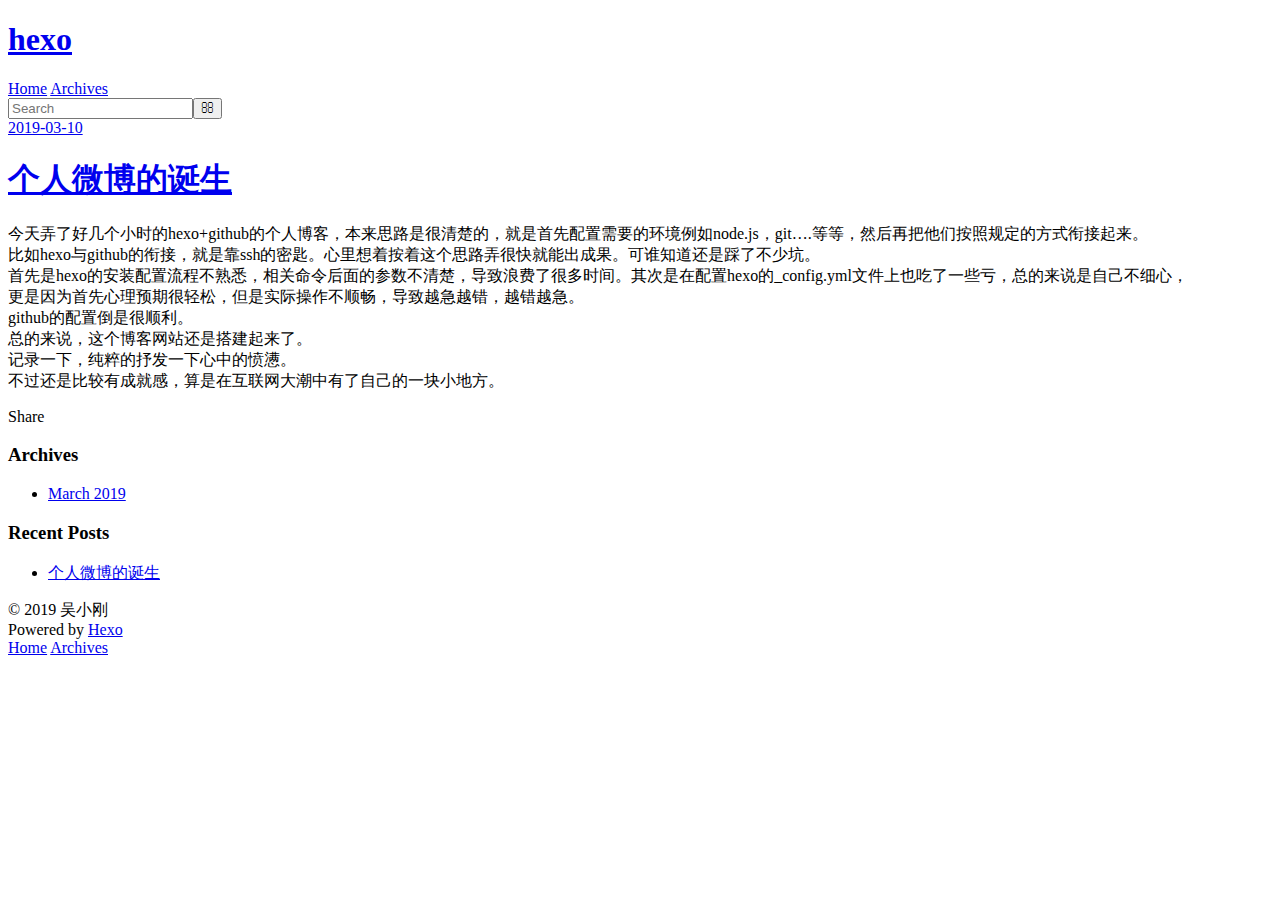
==== index.html @ 077412a2 "Site updated: 2019-03-10 22:19:24" ====
<!DOCTYPE html>
<html>
<head><meta name="generator" content="Hexo 3.8.0">
  <meta charset="utf-8">
  

  
  <title>hexo</title>
  <meta name="viewport" content="width=device-width, initial-scale=1, maximum-scale=1">
  <meta property="og:type" content="website">
<meta property="og:title" content="hexo">
<meta property="og:url" content="https://github.com/ukeepit/blog.git/index.html">
<meta property="og:site_name" content="hexo">
<meta property="og:locale" content="default">
<meta name="twitter:card" content="summary">
<meta name="twitter:title" content="hexo">
  
    <link rel="alternate" href="/blog/atom.xml" title="hexo" type="application/atom+xml">
  
  
    <link rel="icon" href="/favicon.png">
  
  
    <link href="//fonts.googleapis.com/css?family=Source+Code+Pro" rel="stylesheet" type="text/css">
  
  <link rel="stylesheet" href="/blog/css/style.css">
</head>
</html>
<body>
  <div id="container">
    <div id="wrap">
      <header id="header">
  <div id="banner"></div>
  <div id="header-outer" class="outer">
    <div id="header-title" class="inner">
      <h1 id="logo-wrap">
        <a href="/blog/" id="logo">hexo</a>
      </h1>
      
    </div>
    <div id="header-inner" class="inner">
      <nav id="main-nav">
        <a id="main-nav-toggle" class="nav-icon"></a>
        
          <a class="main-nav-link" href="/blog/">Home</a>
        
          <a class="main-nav-link" href="/blog/archives">Archives</a>
        
      </nav>
      <nav id="sub-nav">
        
          <a id="nav-rss-link" class="nav-icon" href="/blog/atom.xml" title="RSS Feed"></a>
        
        <a id="nav-search-btn" class="nav-icon" title="Search"></a>
      </nav>
      <div id="search-form-wrap">
        <form action="//google.com/search" method="get" accept-charset="UTF-8" class="search-form"><input type="search" name="q" class="search-form-input" placeholder="Search"><button type="submit" class="search-form-submit">&#xF002;</button><input type="hidden" name="sitesearch" value="https://github.com/ukeepit/blog.git"></form>
      </div>
    </div>
  </div>
</header>
      <div class="outer">
        <section id="main">
  
    <article id="post-个人微博的诞生" class="article article-type-post" itemscope itemprop="blogPost">
  <div class="article-meta">
    <a href="/blog/2019/03/10/个人微博的诞生/" class="article-date">
  <time datetime="2019-03-10T14:07:09.000Z" itemprop="datePublished">2019-03-10</time>
</a>
    
  </div>
  <div class="article-inner">
    
    
      <header class="article-header">
        
  
    <h1 itemprop="name">
      <a class="article-title" href="/blog/2019/03/10/个人微博的诞生/">个人微博的诞生</a>
    </h1>
  

      </header>
    
    <div class="article-entry" itemprop="articleBody">
      
        <p>  今天弄了好几个小时的hexo+github的个人博客，本来思路是很清楚的，就是首先配置需要的环境例如node.js，git….等等，然后再把他们按照规定的方式衔接起来。<br>比如hexo与github的衔接，就是靠ssh的密匙。心里想着按着这个思路弄很快就能出成果。可谁知道还是踩了不少坑。<br>  首先是hexo的安装配置流程不熟悉，相关命令后面的参数不清楚，导致浪费了很多时间。其次是在配置hexo的_config.yml文件上也吃了一些亏，总的来说是自己不细心，<br>更是因为首先心理预期很轻松，但是实际操作不顺畅，导致越急越错，越错越急。<br>  github的配置倒是很顺利。<br>  总的来说，这个博客网站还是搭建起来了。<br>  记录一下，纯粹的抒发一下心中的愤懑。<br>  不过还是比较有成就感，算是在互联网大潮中有了自己的一块小地方。  </p>

      
    </div>
    <footer class="article-footer">
      <a data-url="https://github.com/ukeepit/blog.git/2019/03/10/个人微博的诞生/" data-id="cjt307mdn0000jcv1th93xyf9" class="article-share-link">Share</a>
      
      
    </footer>
  </div>
  
</article>


  


</section>
        
          <aside id="sidebar">
  
    

  
    

  
    
  
    
  <div class="widget-wrap">
    <h3 class="widget-title">Archives</h3>
    <div class="widget">
      <ul class="archive-list"><li class="archive-list-item"><a class="archive-list-link" href="/blog/archives/2019/03/">March 2019</a></li></ul>
    </div>
  </div>


  
    
  <div class="widget-wrap">
    <h3 class="widget-title">Recent Posts</h3>
    <div class="widget">
      <ul>
        
          <li>
            <a href="/blog/2019/03/10/个人微博的诞生/">个人微博的诞生</a>
          </li>
        
      </ul>
    </div>
  </div>

  
</aside>
        
      </div>
      <footer id="footer">
  
  <div class="outer">
    <div id="footer-info" class="inner">
      &copy; 2019 吴小刚<br>
      Powered by <a href="http://hexo.io/" target="_blank">Hexo</a>
    </div>
  </div>
</footer>
    </div>
    <nav id="mobile-nav">
  
    <a href="/blog/" class="mobile-nav-link">Home</a>
  
    <a href="/blog/archives" class="mobile-nav-link">Archives</a>
  
</nav>
    

<script src="//ajax.googleapis.com/ajax/libs/jquery/2.0.3/jquery.min.js"></script>


  <link rel="stylesheet" href="/blog/fancybox/jquery.fancybox.css">
  <script src="/blog/fancybox/jquery.fancybox.pack.js"></script>


<script src="/blog/js/script.js"></script>



  </div>
</body>
</html>
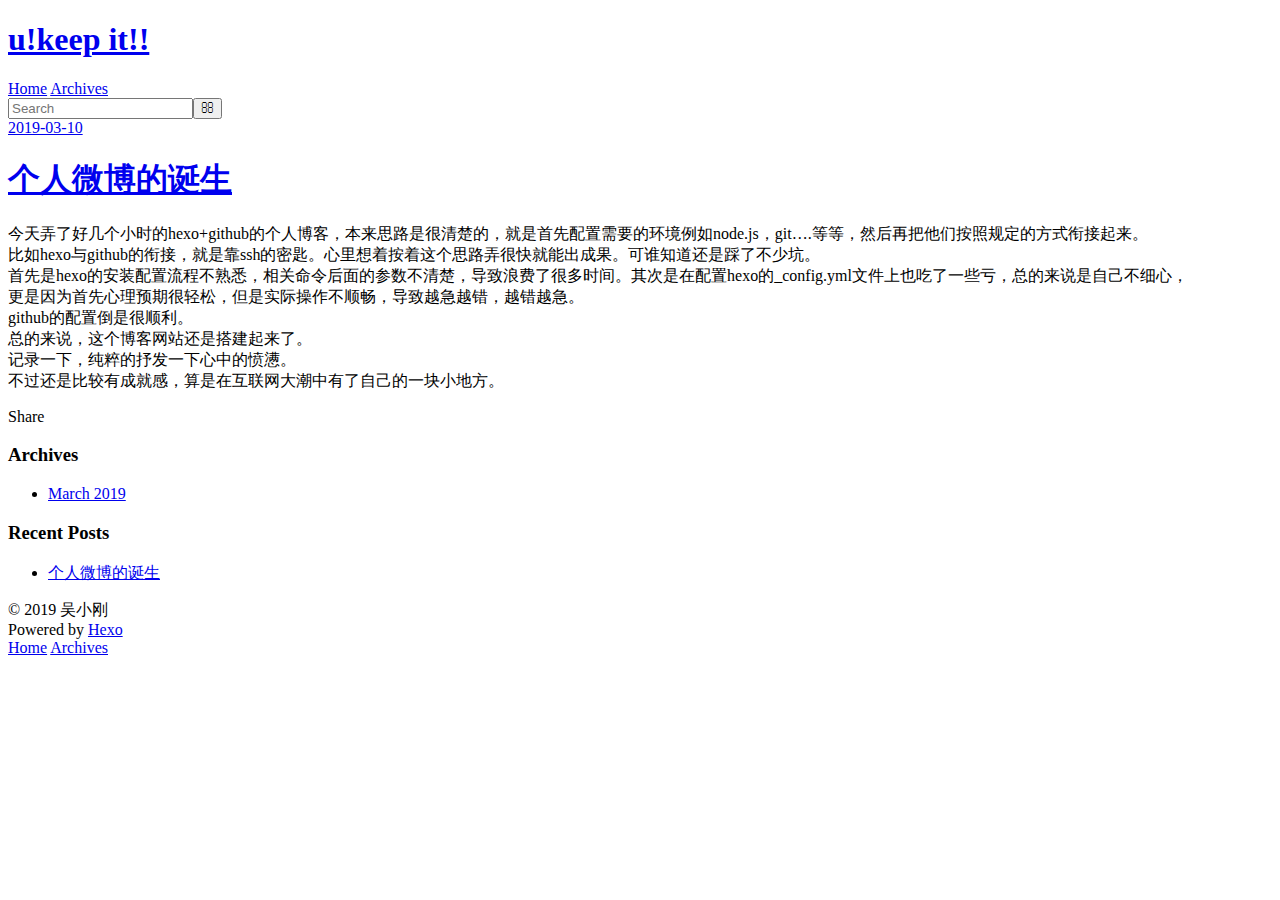
==== commit aafcc7cc: "Site updated: 2019-03-10 22:23:10" ====
--- a/index.html
+++ b/index.html
@@ -5,17 +5,17 @@
   
 
   
-  <title>hexo</title>
+  <title>u!keep it!!</title>
   <meta name="viewport" content="width=device-width, initial-scale=1, maximum-scale=1">
   <meta property="og:type" content="website">
-<meta property="og:title" content="hexo">
+<meta property="og:title" content="u!keep it!!">
 <meta property="og:url" content="https://github.com/ukeepit/blog.git/index.html">
-<meta property="og:site_name" content="hexo">
+<meta property="og:site_name" content="u!keep it!!">
 <meta property="og:locale" content="default">
 <meta name="twitter:card" content="summary">
-<meta name="twitter:title" content="hexo">
+<meta name="twitter:title" content="u!keep it!!">
   
-    <link rel="alternate" href="/blog/atom.xml" title="hexo" type="application/atom+xml">
+    <link rel="alternate" href="/blog/atom.xml" title="u!keep it!!" type="application/atom+xml">
   
   
     <link rel="icon" href="/favicon.png">
@@ -34,7 +34,7 @@
   <div id="header-outer" class="outer">
     <div id="header-title" class="inner">
       <h1 id="logo-wrap">
-        <a href="/blog/" id="logo">hexo</a>
+        <a href="/blog/" id="logo">u!keep it!!</a>
       </h1>
       
     </div>
@@ -89,7 +89,7 @@
       
     </div>
     <footer class="article-footer">
-      <a data-url="https://github.com/ukeepit/blog.git/2019/03/10/个人微博的诞生/" data-id="cjt307mdn0000jcv1th93xyf9" class="article-share-link">Share</a>
+      <a data-url="https://github.com/ukeepit/blog.git/2019/03/10/个人微博的诞生/" data-id="cjt30cgy90000ocv1q36ahnao" class="article-share-link">Share</a>
       
       
     </footer>
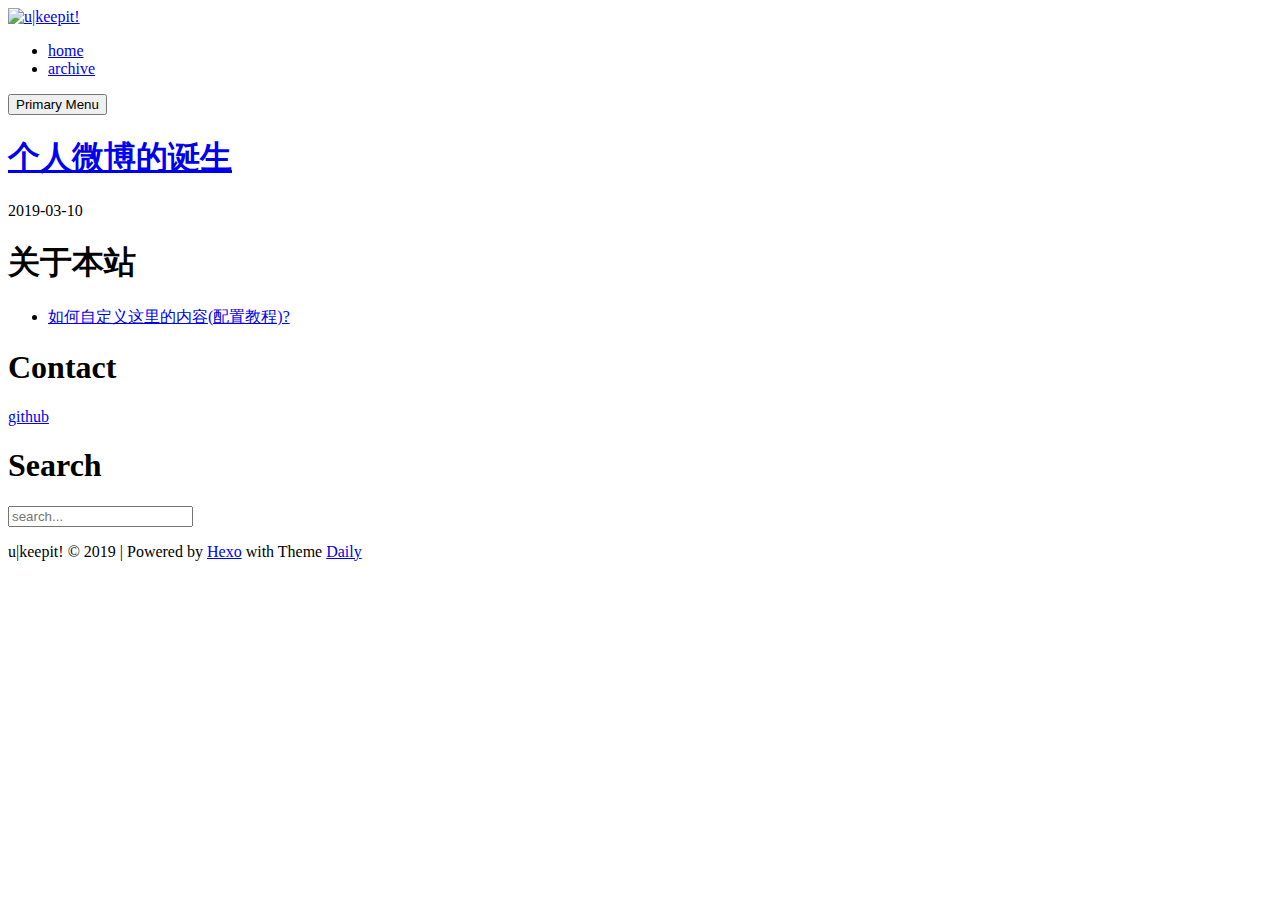
==== commit e57443a2: "Site updated: 2019-03-10 22:30:58" ====
--- a/index.html
+++ b/index.html
@@ -1,176 +1,205 @@
 <!DOCTYPE html>
-<html>
+<html lang="en">
+
+<!-- Head tag -->
 <head><meta name="generator" content="Hexo 3.8.0">
   <meta charset="utf-8">
-  
-
-  
-  <title>u!keep it!!</title>
+  <meta http-equiv="X-UA-Compatible" content="IE=edge">
+
+  <!--Description-->
+  
+
+  <!--Author-->
+  
+  <meta name="author" content="吴小刚">
+  
+
+  <!--Open Graph Title-->
+  
+      <meta property="og:title" content="u|keepit!">
+  
+  <!--Open Graph Description-->
+  
+  <!--Open Graph Site Name-->
+  <meta property="og:site_name" content="u|keepit!">
+  <!--Type page-->
+  
+      <meta property="og:type" content="website">
+  
+  <!--Page Cover-->
+  
+
   <meta name="viewport" content="width=device-width, initial-scale=1, maximum-scale=1">
-  <meta property="og:type" content="website">
-<meta property="og:title" content="u!keep it!!">
-<meta property="og:url" content="https://github.com/ukeepit/blog.git/index.html">
-<meta property="og:site_name" content="u!keep it!!">
-<meta property="og:locale" content="default">
-<meta name="twitter:card" content="summary">
-<meta name="twitter:title" content="u!keep it!!">
-  
-    <link rel="alternate" href="/blog/atom.xml" title="u!keep it!!" type="application/atom+xml">
-  
-  
-    <link rel="icon" href="/favicon.png">
-  
-  
-    <link href="//fonts.googleapis.com/css?family=Source+Code+Pro" rel="stylesheet" type="text/css">
-  
+
+  <!-- Title -->
+  
+  <title>u|keepit!</title>
+
+
+  <link rel="shortcut icon" href="https://hexo.io/icon/favicon-96x96.png">
+
+  <!-- Custom CSS/Sass -->
   <link rel="stylesheet" href="/blog/css/style.css">
+
+  <!----------------------------
+  https://github.com/GallenHu/hexo-theme-Daily
+
+ _____            _   _
+|  __ \          (_) | |
+| |  | |   __ _   _  | |  _   _
+| |  | |  / _` | | | | | | | | |
+| |__| | | (_| | | | | | | |_| |
+|_____/   \__,_| |_| |_|  \__, |
+                          __/ |
+                         |___/
+
+    --------------------------->
+
 </head>
-</html>
+
+
 <body>
-  <div id="container">
-    <div id="wrap">
-      <header id="header">
-  <div id="banner"></div>
-  <div id="header-outer" class="outer">
-    <div id="header-title" class="inner">
-      <h1 id="logo-wrap">
-        <a href="/blog/" id="logo">u!keep it!!</a>
-      </h1>
-      
-    </div>
-    <div id="header-inner" class="inner">
-      <nav id="main-nav">
-        <a id="main-nav-toggle" class="nav-icon"></a>
+
+  <!-- Nav -->
+  <header class="site-header">
+  <div class="header-inside">
+    <div class="logo">
+      <a href="/blog/" rel="home">
         
-          <a class="main-nav-link" href="/blog/">Home</a>
+        <img src="https://hexo.io/logo.svg" alt="u|keepit!" height="60">
         
-          <a class="main-nav-link" href="/blog/archives">Archives</a>
-        
-      </nav>
-      <nav id="sub-nav">
-        
-          <a id="nav-rss-link" class="nav-icon" href="/blog/atom.xml" title="RSS Feed"></a>
-        
-        <a id="nav-search-btn" class="nav-icon" title="Search"></a>
-      </nav>
-      <div id="search-form-wrap">
-        <form action="//google.com/search" method="get" accept-charset="UTF-8" class="search-form"><input type="search" name="q" class="search-form-input" placeholder="Search"><button type="submit" class="search-form-submit">&#xF002;</button><input type="hidden" name="sitesearch" value="https://github.com/ukeepit/blog.git"></form>
+      </a>
+    </div>
+    <!-- Navigation -->
+    <nav class="navbar">
+      <!-- Collect the nav links, forms, and other content for toggling -->
+      <div class="collapse">
+        <ul class="navbar-nav">
+          
+          
+            <li>
+              <a href="/blog/.">
+                
+                  home
+                
+              </a>
+            </li>
+          
+            <li>
+              <a href="/blog/archives">
+                
+                  archive
+                
+              </a>
+            </li>
+          
+        </ul>
       </div>
+      <!-- /.navbar-collapse -->
+    </nav>
+    <div class="button-wrap">
+      <button class="menu-toggle">Primary Menu</button>
     </div>
   </div>
 </header>
-      <div class="outer">
-        <section id="main">
-  
-    <article id="post-个人微博的诞生" class="article article-type-post" itemscope itemprop="blogPost">
-  <div class="article-meta">
-    <a href="/blog/2019/03/10/个人微博的诞生/" class="article-date">
-  <time datetime="2019-03-10T14:07:09.000Z" itemprop="datePublished">2019-03-10</time>
-</a>
-    
+
+
+  <!-- Main Content -->
+  <div class="site-content home">
+  <main class="content-area">
+    
+      
+        <div class="even">
+          
+
+<!-- 首页模板 -->
+<div class="container">
+  <article class="post">
+    
+    <h1 class="entry-title">
+      <a href="/blog/2019/03/10/个人微博的诞生/" rel="bookmark">
+        个人微博的诞生
+      </a>
+    </h1>
+    
+
+    <p class="posted-on">
+    2019-03-10
+    </p>
+    <div class="tags-links">
+      
+    </div>
+  </article>
+</div>
+        </div> 
+      
+    
+
+    
+
+  </main>
+</div>
+
+  <!-- Footer -->
+  <!-- Footer-widgets -->
+<div class="footer-widgets">
+  <div class="row inside-wrapper">
+    <div class="col-1-3">
+      <aside>
+        <h1 class="widget-title">关于本站</h1>
+        <div class="custom-widget-content">
+          
+          <ul><li><a href="https://github.com/GallenHu/hexo-theme-Daily/wiki">如何自定义这里的内容(配置教程)?</a></li></ul>
+        </div>
+      </aside>
+    </div>
+    <div class="col-1-3">
+      <aside>
+        <h1 class="widget-title">Contact</h1>
+        <div class="widget-text">
+          
+            
+              <a href="https://github.com/GallenHu" class="icon icon-github" target="_blank">github</a>
+            
+          
+        </div>
+      </aside>
+    </div>
+    <div class="col-1-3">
+      <aside>
+        <h1 class="widget-title">Search</h1>
+        <div class="widget-text">
+          <form onsubmit="return appDaily.submitSearch('')">
+            <p>
+              <input type="text" placeholder="search..." id="homeSearchInput">
+            </p>
+            <!-- <input type="submit" value="GO"> -->
+          </form>
+        </div>
+      </aside>
+    </div>
   </div>
-  <div class="article-inner">
-    
-    
-      <header class="article-header">
-        
-  
-    <h1 itemprop="name">
-      <a class="article-title" href="/blog/2019/03/10/个人微博的诞生/">个人微博的诞生</a>
-    </h1>
-  
-
-      </header>
-    
-    <div class="article-entry" itemprop="articleBody">
-      
-        <p>  今天弄了好几个小时的hexo+github的个人博客，本来思路是很清楚的，就是首先配置需要的环境例如node.js，git….等等，然后再把他们按照规定的方式衔接起来。<br>比如hexo与github的衔接，就是靠ssh的密匙。心里想着按着这个思路弄很快就能出成果。可谁知道还是踩了不少坑。<br>  首先是hexo的安装配置流程不熟悉，相关命令后面的参数不清楚，导致浪费了很多时间。其次是在配置hexo的_config.yml文件上也吃了一些亏，总的来说是自己不细心，<br>更是因为首先心理预期很轻松，但是实际操作不顺畅，导致越急越错，越错越急。<br>  github的配置倒是很顺利。<br>  总的来说，这个博客网站还是搭建起来了。<br>  记录一下，纯粹的抒发一下心中的愤懑。<br>  不过还是比较有成就感，算是在互联网大潮中有了自己的一块小地方。  </p>
-
-      
-    </div>
-    <footer class="article-footer">
-      <a data-url="https://github.com/ukeepit/blog.git/2019/03/10/个人微博的诞生/" data-id="cjt30cgy90000ocv1q36ahnao" class="article-share-link">Share</a>
-      
-      
-    </footer>
-  </div>
-  
-</article>
-
-
-  
-
-
-</section>
-        
-          <aside id="sidebar">
-  
-    
-
-  
-    
-
-  
-    
-  
-    
-  <div class="widget-wrap">
-    <h3 class="widget-title">Archives</h3>
-    <div class="widget">
-      <ul class="archive-list"><li class="archive-list-item"><a class="archive-list-link" href="/blog/archives/2019/03/">March 2019</a></li></ul>
-    </div>
-  </div>
-
-
-  
-    
-  <div class="widget-wrap">
-    <h3 class="widget-title">Recent Posts</h3>
-    <div class="widget">
-      <ul>
-        
-          <li>
-            <a href="/blog/2019/03/10/个人微博的诞生/">个人微博的诞生</a>
-          </li>
-        
-      </ul>
-    </div>
-  </div>
-
-  
-</aside>
-        
-      </div>
-      <footer id="footer">
-  
-  <div class="outer">
-    <div id="footer-info" class="inner">
-      &copy; 2019 吴小刚<br>
-      Powered by <a href="http://hexo.io/" target="_blank">Hexo</a>
-    </div>
-  </div>
+</div>
+<!-- Footer -->
+<footer class="site-info">
+  <p>
+    <span>u|keepit! &copy; 2019</span>
+    
+      <span class="split">|</span>
+      <span>Powered by <a href="https://hexo.io/" target="_blank">Hexo</a> with Theme <a href="https://github.com/GallenHu/hexo-theme-Daily" target="_blank">Daily</a></span>
+    
+  </p>
 </footer>
-    </div>
-    <nav id="mobile-nav">
-  
-    <a href="/blog/" class="mobile-nav-link">Home</a>
-  
-    <a href="/blog/archives" class="mobile-nav-link">Archives</a>
-  
-</nav>
-    
-
-<script src="//ajax.googleapis.com/ajax/libs/jquery/2.0.3/jquery.min.js"></script>
-
-
-  <link rel="stylesheet" href="/blog/fancybox/jquery.fancybox.css">
-  <script src="/blog/fancybox/jquery.fancybox.pack.js"></script>
-
-
-<script src="/blog/js/script.js"></script>
-
-
-
-  </div>
+
+
+  <!-- After footer scripts -->
+  <!-- scripts -->
+<script src="/blog/js/app.js"></script>
+
+
+
+
+
 </body>
-</html>+
+</html>
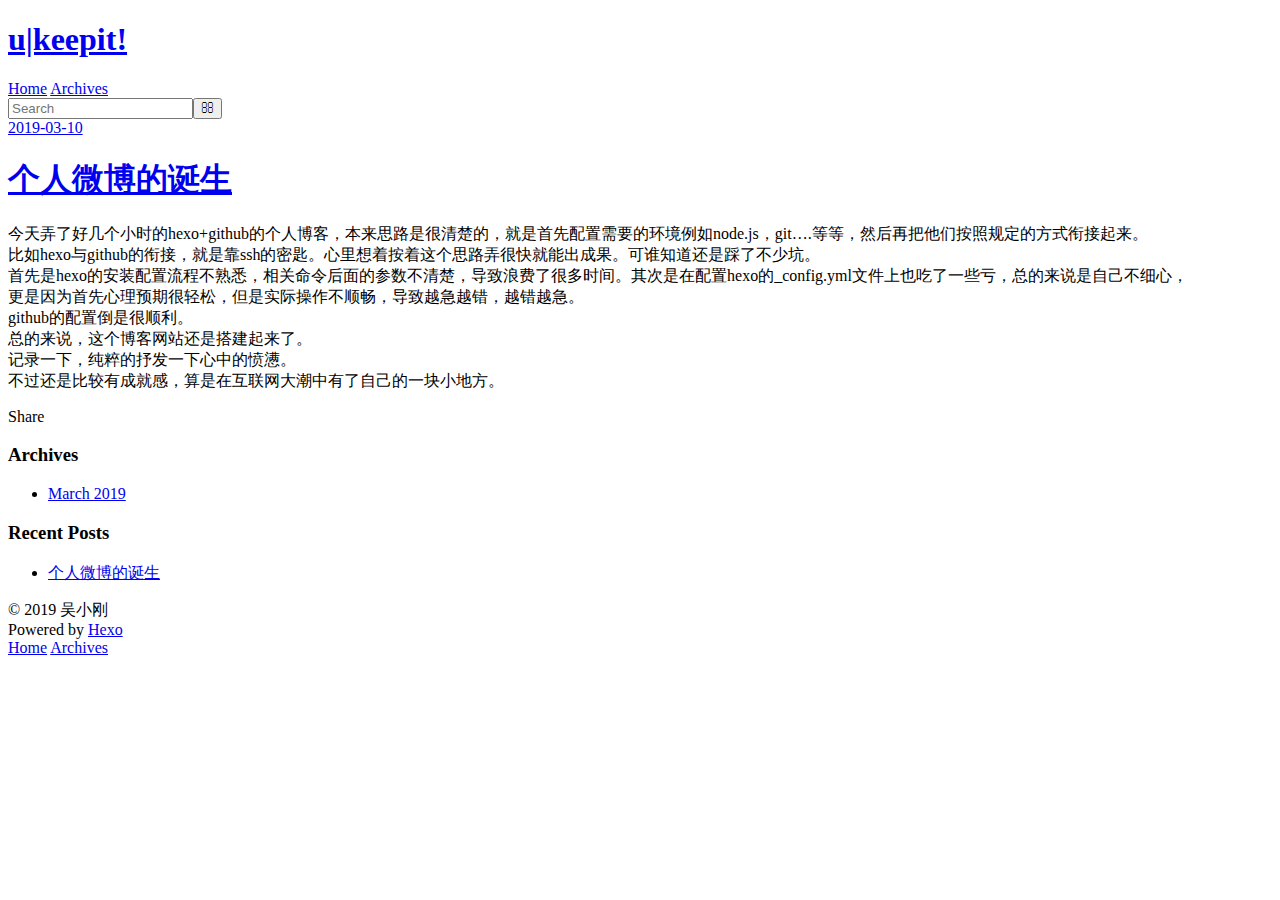
==== commit b17853da: "Site updated: 2019-03-10 22:37:50" ====
--- a/index.html
+++ b/index.html
@@ -1,205 +1,176 @@
 <!DOCTYPE html>
-<html lang="en">
-
-<!-- Head tag -->
+<html>
 <head><meta name="generator" content="Hexo 3.8.0">
   <meta charset="utf-8">
-  <meta http-equiv="X-UA-Compatible" content="IE=edge">
-
-  <!--Description-->
   
 
-  <!--Author-->
-  
-  <meta name="author" content="吴小刚">
-  
-
-  <!--Open Graph Title-->
-  
-      <meta property="og:title" content="u|keepit!">
-  
-  <!--Open Graph Description-->
-  
-  <!--Open Graph Site Name-->
-  <meta property="og:site_name" content="u|keepit!">
-  <!--Type page-->
-  
-      <meta property="og:type" content="website">
-  
-  <!--Page Cover-->
-  
-
-  <meta name="viewport" content="width=device-width, initial-scale=1, maximum-scale=1">
-
-  <!-- Title -->
   
   <title>u|keepit!</title>
-
-
-  <link rel="shortcut icon" href="https://hexo.io/icon/favicon-96x96.png">
-
-  <!-- Custom CSS/Sass -->
+  <meta name="viewport" content="width=device-width, initial-scale=1, maximum-scale=1">
+  <meta property="og:type" content="website">
+<meta property="og:title" content="u|keepit!">
+<meta property="og:url" content="https://github.com/ukeepit/blog.git/index.html">
+<meta property="og:site_name" content="u|keepit!">
+<meta property="og:locale" content="default">
+<meta name="twitter:card" content="summary">
+<meta name="twitter:title" content="u|keepit!">
+  
+    <link rel="alternate" href="/blog/atom.xml" title="u|keepit!" type="application/atom+xml">
+  
+  
+    <link rel="icon" href="/favicon.png">
+  
+  
+    <link href="//fonts.googleapis.com/css?family=Source+Code+Pro" rel="stylesheet" type="text/css">
+  
   <link rel="stylesheet" href="/blog/css/style.css">
-
-  <!----------------------------
-  https://github.com/GallenHu/hexo-theme-Daily
-
- _____            _   _
-|  __ \          (_) | |
-| |  | |   __ _   _  | |  _   _
-| |  | |  / _` | | | | | | | | |
-| |__| | | (_| | | | | | | |_| |
-|_____/   \__,_| |_| |_|  \__, |
-                          __/ |
-                         |___/
-
-    --------------------------->
-
 </head>
-
-
+</html>
 <body>
-
-  <!-- Nav -->
-  <header class="site-header">
-  <div class="header-inside">
-    <div class="logo">
-      <a href="/blog/" rel="home">
+  <div id="container">
+    <div id="wrap">
+      <header id="header">
+  <div id="banner"></div>
+  <div id="header-outer" class="outer">
+    <div id="header-title" class="inner">
+      <h1 id="logo-wrap">
+        <a href="/blog/" id="logo">u|keepit!</a>
+      </h1>
+      
+    </div>
+    <div id="header-inner" class="inner">
+      <nav id="main-nav">
+        <a id="main-nav-toggle" class="nav-icon"></a>
         
-        <img src="https://hexo.io/logo.svg" alt="u|keepit!" height="60">
+          <a class="main-nav-link" href="/blog/">Home</a>
         
-      </a>
-    </div>
-    <!-- Navigation -->
-    <nav class="navbar">
-      <!-- Collect the nav links, forms, and other content for toggling -->
-      <div class="collapse">
-        <ul class="navbar-nav">
-          
-          
-            <li>
-              <a href="/blog/.">
-                
-                  home
-                
-              </a>
-            </li>
-          
-            <li>
-              <a href="/blog/archives">
-                
-                  archive
-                
-              </a>
-            </li>
-          
-        </ul>
+          <a class="main-nav-link" href="/blog/archives">Archives</a>
+        
+      </nav>
+      <nav id="sub-nav">
+        
+          <a id="nav-rss-link" class="nav-icon" href="/blog/atom.xml" title="RSS Feed"></a>
+        
+        <a id="nav-search-btn" class="nav-icon" title="Search"></a>
+      </nav>
+      <div id="search-form-wrap">
+        <form action="//google.com/search" method="get" accept-charset="UTF-8" class="search-form"><input type="search" name="q" class="search-form-input" placeholder="Search"><button type="submit" class="search-form-submit">&#xF002;</button><input type="hidden" name="sitesearch" value="https://github.com/ukeepit/blog.git"></form>
       </div>
-      <!-- /.navbar-collapse -->
-    </nav>
-    <div class="button-wrap">
-      <button class="menu-toggle">Primary Menu</button>
     </div>
   </div>
 </header>
+      <div class="outer">
+        <section id="main">
+  
+    <article id="post-个人微博的诞生" class="article article-type-post" itemscope itemprop="blogPost">
+  <div class="article-meta">
+    <a href="/blog/2019/03/10/个人微博的诞生/" class="article-date">
+  <time datetime="2019-03-10T14:07:09.000Z" itemprop="datePublished">2019-03-10</time>
+</a>
+    
+  </div>
+  <div class="article-inner">
+    
+    
+      <header class="article-header">
+        
+  
+    <h1 itemprop="name">
+      <a class="article-title" href="/blog/2019/03/10/个人微博的诞生/">个人微博的诞生</a>
+    </h1>
+  
+
+      </header>
+    
+    <div class="article-entry" itemprop="articleBody">
+      
+        <p>  今天弄了好几个小时的hexo+github的个人博客，本来思路是很清楚的，就是首先配置需要的环境例如node.js，git….等等，然后再把他们按照规定的方式衔接起来。<br>比如hexo与github的衔接，就是靠ssh的密匙。心里想着按着这个思路弄很快就能出成果。可谁知道还是踩了不少坑。<br>  首先是hexo的安装配置流程不熟悉，相关命令后面的参数不清楚，导致浪费了很多时间。其次是在配置hexo的_config.yml文件上也吃了一些亏，总的来说是自己不细心，<br>更是因为首先心理预期很轻松，但是实际操作不顺畅，导致越急越错，越错越急。<br>  github的配置倒是很顺利。<br>  总的来说，这个博客网站还是搭建起来了。<br>  记录一下，纯粹的抒发一下心中的愤懑。<br>  不过还是比较有成就感，算是在互联网大潮中有了自己的一块小地方。  </p>
+
+      
+    </div>
+    <footer class="article-footer">
+      <a data-url="https://github.com/ukeepit/blog.git/2019/03/10/个人微博的诞生/" data-id="cjt30val50000ncv18xzr93lr" class="article-share-link">Share</a>
+      
+      
+    </footer>
+  </div>
+  
+</article>
 
 
-  <!-- Main Content -->
-  <div class="site-content home">
-  <main class="content-area">
-    
-      
-        <div class="even">
-          
+  
 
-<!-- 首页模板 -->
-<div class="container">
-  <article class="post">
-    
-    <h1 class="entry-title">
-      <a href="/blog/2019/03/10/个人微博的诞生/" rel="bookmark">
-        个人微博的诞生
-      </a>
-    </h1>
+
+</section>
+        
+          <aside id="sidebar">
+  
     
 
-    <p class="posted-on">
-    2019-03-10
-    </p>
-    <div class="tags-links">
-      
-    </div>
-  </article>
-</div>
-        </div> 
-      
+  
     
 
+  
+    
+  
+    
+  <div class="widget-wrap">
+    <h3 class="widget-title">Archives</h3>
+    <div class="widget">
+      <ul class="archive-list"><li class="archive-list-item"><a class="archive-list-link" href="/blog/archives/2019/03/">March 2019</a></li></ul>
+    </div>
+  </div>
+
+
+  
+    
+  <div class="widget-wrap">
+    <h3 class="widget-title">Recent Posts</h3>
+    <div class="widget">
+      <ul>
+        
+          <li>
+            <a href="/blog/2019/03/10/个人微博的诞生/">个人微博的诞生</a>
+          </li>
+        
+      </ul>
+    </div>
+  </div>
+
+  
+</aside>
+        
+      </div>
+      <footer id="footer">
+  
+  <div class="outer">
+    <div id="footer-info" class="inner">
+      &copy; 2019 吴小刚<br>
+      Powered by <a href="http://hexo.io/" target="_blank">Hexo</a>
+    </div>
+  </div>
+</footer>
+    </div>
+    <nav id="mobile-nav">
+  
+    <a href="/blog/" class="mobile-nav-link">Home</a>
+  
+    <a href="/blog/archives" class="mobile-nav-link">Archives</a>
+  
+</nav>
     
 
-  </main>
-</div>
-
-  <!-- Footer -->
-  <!-- Footer-widgets -->
-<div class="footer-widgets">
-  <div class="row inside-wrapper">
-    <div class="col-1-3">
-      <aside>
-        <h1 class="widget-title">关于本站</h1>
-        <div class="custom-widget-content">
-          
-          <ul><li><a href="https://github.com/GallenHu/hexo-theme-Daily/wiki">如何自定义这里的内容(配置教程)?</a></li></ul>
-        </div>
-      </aside>
-    </div>
-    <div class="col-1-3">
-      <aside>
-        <h1 class="widget-title">Contact</h1>
-        <div class="widget-text">
-          
-            
-              <a href="https://github.com/GallenHu" class="icon icon-github" target="_blank">github</a>
-            
-          
-        </div>
-      </aside>
-    </div>
-    <div class="col-1-3">
-      <aside>
-        <h1 class="widget-title">Search</h1>
-        <div class="widget-text">
-          <form onsubmit="return appDaily.submitSearch('')">
-            <p>
-              <input type="text" placeholder="search..." id="homeSearchInput">
-            </p>
-            <!-- <input type="submit" value="GO"> -->
-          </form>
-        </div>
-      </aside>
-    </div>
-  </div>
-</div>
-<!-- Footer -->
-<footer class="site-info">
-  <p>
-    <span>u|keepit! &copy; 2019</span>
-    
-      <span class="split">|</span>
-      <span>Powered by <a href="https://hexo.io/" target="_blank">Hexo</a> with Theme <a href="https://github.com/GallenHu/hexo-theme-Daily" target="_blank">Daily</a></span>
-    
-  </p>
-</footer>
+<script src="//ajax.googleapis.com/ajax/libs/jquery/2.0.3/jquery.min.js"></script>
 
 
-  <!-- After footer scripts -->
-  <!-- scripts -->
-<script src="/blog/js/app.js"></script>
+  <link rel="stylesheet" href="/blog/fancybox/jquery.fancybox.css">
+  <script src="/blog/fancybox/jquery.fancybox.pack.js"></script>
+
+
+<script src="/blog/js/script.js"></script>
 
 
 
-
-
+  </div>
 </body>
-
-</html>
+</html>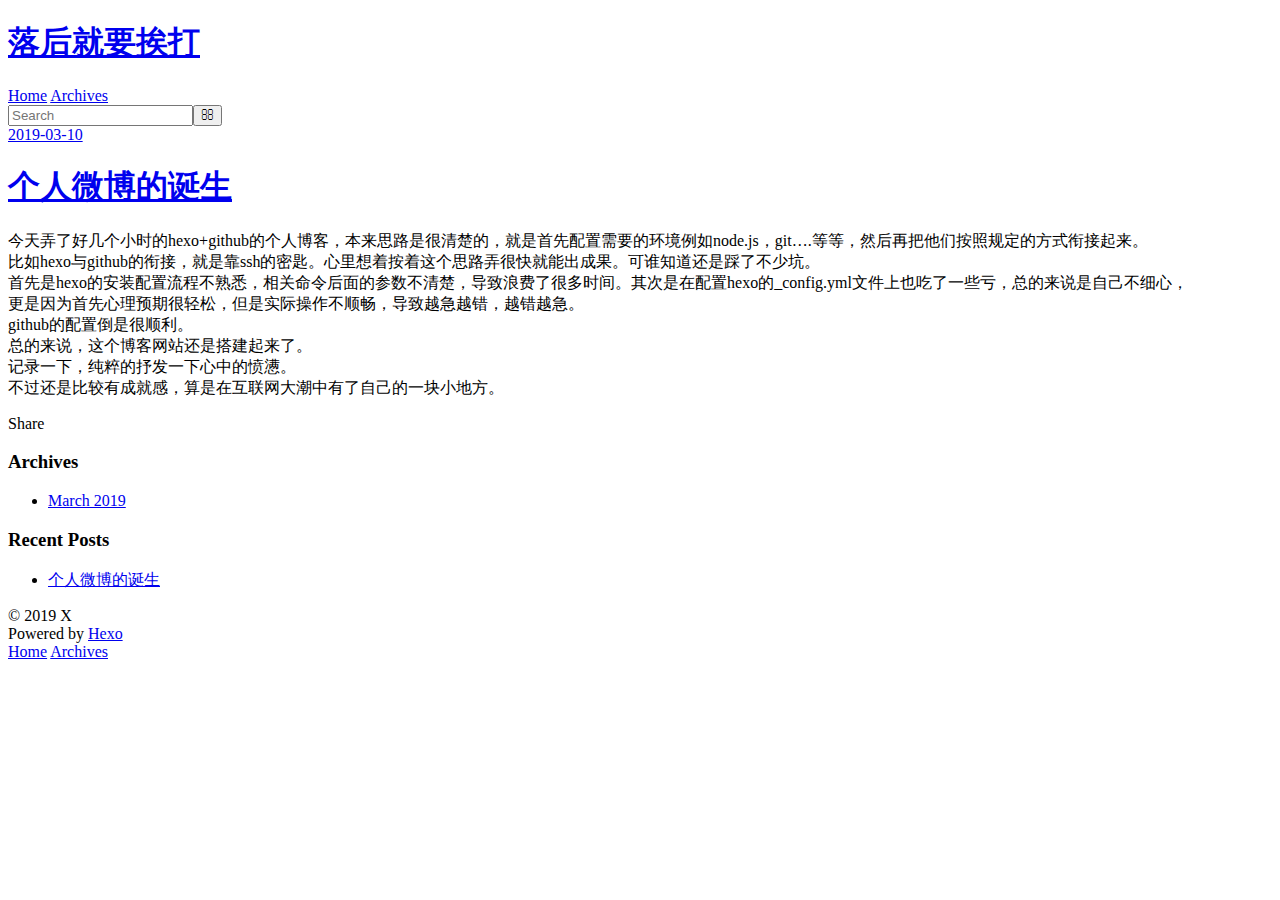
==== commit 69b5e4c5: "Site updated: 2019-03-10 22:42:32" ====
--- a/index.html
+++ b/index.html
@@ -5,17 +5,17 @@
   
 
   
-  <title>u|keepit!</title>
+  <title>落后就要挨打</title>
   <meta name="viewport" content="width=device-width, initial-scale=1, maximum-scale=1">
   <meta property="og:type" content="website">
-<meta property="og:title" content="u|keepit!">
+<meta property="og:title" content="落后就要挨打">
 <meta property="og:url" content="https://github.com/ukeepit/blog.git/index.html">
-<meta property="og:site_name" content="u|keepit!">
+<meta property="og:site_name" content="落后就要挨打">
 <meta property="og:locale" content="default">
 <meta name="twitter:card" content="summary">
-<meta name="twitter:title" content="u|keepit!">
+<meta name="twitter:title" content="落后就要挨打">
   
-    <link rel="alternate" href="/blog/atom.xml" title="u|keepit!" type="application/atom+xml">
+    <link rel="alternate" href="/blog/atom.xml" title="落后就要挨打" type="application/atom+xml">
   
   
     <link rel="icon" href="/favicon.png">
@@ -34,7 +34,7 @@
   <div id="header-outer" class="outer">
     <div id="header-title" class="inner">
       <h1 id="logo-wrap">
-        <a href="/blog/" id="logo">u|keepit!</a>
+        <a href="/blog/" id="logo">落后就要挨打</a>
       </h1>
       
     </div>
@@ -89,7 +89,7 @@
       
     </div>
     <footer class="article-footer">
-      <a data-url="https://github.com/ukeepit/blog.git/2019/03/10/个人微博的诞生/" data-id="cjt30val50000ncv18xzr93lr" class="article-share-link">Share</a>
+      <a data-url="https://github.com/ukeepit/blog.git/2019/03/10/个人微博的诞生/" data-id="cjt311d5a000024v1yvmoocaq" class="article-share-link">Share</a>
       
       
     </footer>
@@ -145,7 +145,7 @@
   
   <div class="outer">
     <div id="footer-info" class="inner">
-      &copy; 2019 吴小刚<br>
+      &copy; 2019 X<br>
       Powered by <a href="http://hexo.io/" target="_blank">Hexo</a>
     </div>
   </div>
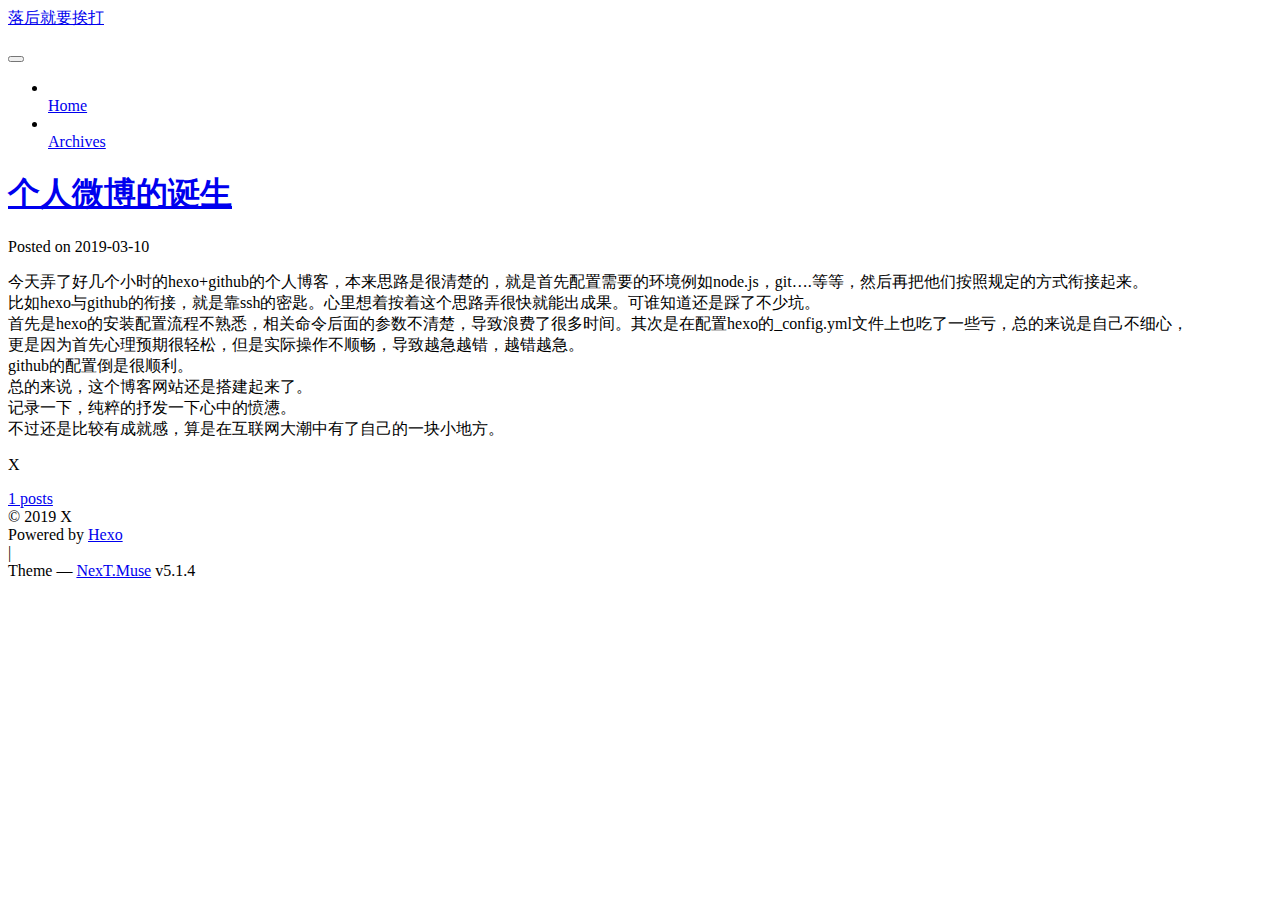
==== commit 45d48289: "Site updated: 2019-03-10 22:59:36" ====
--- a/index.html
+++ b/index.html
@@ -1,176 +1,608 @@
 <!DOCTYPE html>
-<html>
+
+
+
+  
+
+
+<html class="theme-next muse use-motion" lang>
 <head><meta name="generator" content="Hexo 3.8.0">
-  <meta charset="utf-8">
-  
-
-  
-  <title>落后就要挨打</title>
-  <meta name="viewport" content="width=device-width, initial-scale=1, maximum-scale=1">
-  <meta property="og:type" content="website">
+  <meta charset="UTF-8">
+<meta http-equiv="X-UA-Compatible" content="IE=edge">
+<meta name="viewport" content="width=device-width, initial-scale=1, maximum-scale=1">
+<meta name="theme-color" content="#222">
+
+
+
+
+
+
+
+
+
+<meta http-equiv="Cache-Control" content="no-transform">
+<meta http-equiv="Cache-Control" content="no-siteapp">
+
+
+
+
+
+
+
+
+
+
+
+
+
+
+
+
+  
+  
+  <link href="/blog/lib/fancybox/source/jquery.fancybox.css?v=2.1.5" rel="stylesheet" type="text/css">
+
+
+
+
+
+
+
+<link href="/blog/lib/font-awesome/css/font-awesome.min.css?v=4.6.2" rel="stylesheet" type="text/css">
+
+<link href="/blog/css/main.css?v=5.1.4" rel="stylesheet" type="text/css">
+
+
+  <link rel="apple-touch-icon" sizes="180x180" href="/blog/images/apple-touch-icon-next.png?v=5.1.4">
+
+
+  <link rel="icon" type="image/png" sizes="32x32" href="/blog/images/favicon-32x32-next.png?v=5.1.4">
+
+
+  <link rel="icon" type="image/png" sizes="16x16" href="/blog/images/favicon-16x16-next.png?v=5.1.4">
+
+
+  <link rel="mask-icon" href="/blog/images/logo.svg?v=5.1.4" color="#222">
+
+
+
+
+
+  <meta name="keywords" content="Hexo, NexT">
+
+
+
+
+
+
+
+
+
+
+<meta property="og:type" content="website">
 <meta property="og:title" content="落后就要挨打">
 <meta property="og:url" content="https://github.com/ukeepit/blog.git/index.html">
 <meta property="og:site_name" content="落后就要挨打">
 <meta property="og:locale" content="default">
 <meta name="twitter:card" content="summary">
 <meta name="twitter:title" content="落后就要挨打">
-  
-    <link rel="alternate" href="/blog/atom.xml" title="落后就要挨打" type="application/atom+xml">
-  
-  
-    <link rel="icon" href="/favicon.png">
-  
-  
-    <link href="//fonts.googleapis.com/css?family=Source+Code+Pro" rel="stylesheet" type="text/css">
-  
-  <link rel="stylesheet" href="/blog/css/style.css">
+
+
+
+<script type="text/javascript" id="hexo.configurations">
+  var NexT = window.NexT || {};
+  var CONFIG = {
+    root: '/blog/',
+    scheme: 'Muse',
+    version: '5.1.4',
+    sidebar: {"position":"left","display":"post","offset":12,"b2t":false,"scrollpercent":false,"onmobile":false},
+    fancybox: true,
+    tabs: true,
+    motion: {"enable":true,"async":false,"transition":{"post_block":"fadeIn","post_header":"slideDownIn","post_body":"slideDownIn","coll_header":"slideLeftIn","sidebar":"slideUpIn"}},
+    duoshuo: {
+      userId: '0',
+      author: 'Author'
+    },
+    algolia: {
+      applicationID: '',
+      apiKey: '',
+      indexName: '',
+      hits: {"per_page":10},
+      labels: {"input_placeholder":"Search for Posts","hits_empty":"We didn't find any results for the search: ${query}","hits_stats":"${hits} results found in ${time} ms"}
+    }
+  };
+</script>
+
+
+
+  <link rel="canonical" href="https://github.com/ukeepit/blog.git/">
+
+
+
+
+
+  <title>落后就要挨打</title>
+  
+
+
+
+
+
+
+
+
 </head>
-</html>
-<body>
-  <div id="container">
-    <div id="wrap">
-      <header id="header">
-  <div id="banner"></div>
-  <div id="header-outer" class="outer">
-    <div id="header-title" class="inner">
-      <h1 id="logo-wrap">
-        <a href="/blog/" id="logo">落后就要挨打</a>
-      </h1>
-      
+
+<body itemscope itemtype="http://schema.org/WebPage" lang="default">
+
+  
+  
+    
+  
+
+  <div class="container sidebar-position-left 
+  page-home">
+    <div class="headband"></div>
+
+    <header id="header" class="header" itemscope itemtype="http://schema.org/WPHeader">
+      <div class="header-inner"><div class="site-brand-wrapper">
+  <div class="site-meta ">
+    
+
+    <div class="custom-logo-site-title">
+      <a href="/blog/" class="brand" rel="start">
+        <span class="logo-line-before"><i></i></span>
+        <span class="site-title">落后就要挨打</span>
+        <span class="logo-line-after"><i></i></span>
+      </a>
     </div>
-    <div id="header-inner" class="inner">
-      <nav id="main-nav">
-        <a id="main-nav-toggle" class="nav-icon"></a>
-        
-          <a class="main-nav-link" href="/blog/">Home</a>
-        
-          <a class="main-nav-link" href="/blog/archives">Archives</a>
-        
-      </nav>
-      <nav id="sub-nav">
-        
-          <a id="nav-rss-link" class="nav-icon" href="/blog/atom.xml" title="RSS Feed"></a>
-        
-        <a id="nav-search-btn" class="nav-icon" title="Search"></a>
-      </nav>
-      <div id="search-form-wrap">
-        <form action="//google.com/search" method="get" accept-charset="UTF-8" class="search-form"><input type="search" name="q" class="search-form-input" placeholder="Search"><button type="submit" class="search-form-submit">&#xF002;</button><input type="hidden" name="sitesearch" value="https://github.com/ukeepit/blog.git"></form>
-      </div>
+      
+        <p class="site-subtitle"></p>
+      
+  </div>
+
+  <div class="site-nav-toggle">
+    <button>
+      <span class="btn-bar"></span>
+      <span class="btn-bar"></span>
+      <span class="btn-bar"></span>
+    </button>
+  </div>
+</div>
+
+<nav class="site-nav">
+  
+
+  
+    <ul id="menu" class="menu">
+      
+        
+        <li class="menu-item menu-item-home">
+          <a href="/blog/" rel="section">
+            
+              <i class="menu-item-icon fa fa-fw fa-home"></i> <br>
+            
+            Home
+          </a>
+        </li>
+      
+        
+        <li class="menu-item menu-item-archives">
+          <a href="/blog/archives/" rel="section">
+            
+              <i class="menu-item-icon fa fa-fw fa-archive"></i> <br>
+            
+            Archives
+          </a>
+        </li>
+      
+
+      
+    </ul>
+  
+
+  
+</nav>
+
+
+
+ </div>
+    </header>
+
+    <main id="main" class="main">
+      <div class="main-inner">
+        <div class="content-wrap">
+          <div id="content" class="content">
+            
+  <section id="posts" class="posts-expand">
+    
+      
+
+  
+
+  
+  
+  
+
+  <article class="post post-type-normal" itemscope itemtype="http://schema.org/Article">
+  
+  
+  
+  <div class="post-block">
+    <link itemprop="mainEntityOfPage" href="https://github.com/ukeepit/blog.git/blog/2019/03/10/个人微博的诞生/">
+
+    <span hidden itemprop="author" itemscope itemtype="http://schema.org/Person">
+      <meta itemprop="name" content="X">
+      <meta itemprop="description" content>
+      <meta itemprop="image" content="/blog/images/avatar.gif">
+    </span>
+
+    <span hidden itemprop="publisher" itemscope itemtype="http://schema.org/Organization">
+      <meta itemprop="name" content="落后就要挨打">
+    </span>
+
+    
+      <header class="post-header">
+
+        
+        
+          <h1 class="post-title" itemprop="name headline">
+                
+                <a class="post-title-link" href="/blog/2019/03/10/个人微博的诞生/" itemprop="url">个人微博的诞生</a></h1>
+        
+
+        <div class="post-meta">
+          <span class="post-time">
+            
+              <span class="post-meta-item-icon">
+                <i class="fa fa-calendar-o"></i>
+              </span>
+              
+                <span class="post-meta-item-text">Posted on</span>
+              
+              <time title="Post created" itemprop="dateCreated datePublished" datetime="2019-03-10T22:07:09+08:00">
+                2019-03-10
+              </time>
+            
+
+            
+
+            
+          </span>
+
+          
+
+          
+            
+          
+
+          
+          
+
+          
+
+          
+
+          
+
+        </div>
+      </header>
+    
+
+    
+    
+    
+    <div class="post-body" itemprop="articleBody">
+
+      
+      
+
+      
+        
+          
+            <p>  今天弄了好几个小时的hexo+github的个人博客，本来思路是很清楚的，就是首先配置需要的环境例如node.js，git….等等，然后再把他们按照规定的方式衔接起来。<br>比如hexo与github的衔接，就是靠ssh的密匙。心里想着按着这个思路弄很快就能出成果。可谁知道还是踩了不少坑。<br>  首先是hexo的安装配置流程不熟悉，相关命令后面的参数不清楚，导致浪费了很多时间。其次是在配置hexo的_config.yml文件上也吃了一些亏，总的来说是自己不细心，<br>更是因为首先心理预期很轻松，但是实际操作不顺畅，导致越急越错，越错越急。<br>  github的配置倒是很顺利。<br>  总的来说，这个博客网站还是搭建起来了。<br>  记录一下，纯粹的抒发一下心中的愤懑。<br>  不过还是比较有成就感，算是在互联网大潮中有了自己的一块小地方。  </p>
+
+          
+        
+      
+    </div>
+    
+    
+    
+
+    
+
+    
+
+    
+
+    <footer class="post-footer">
+      
+
+      
+
+      
+
+      
+      
+        <div class="post-eof"></div>
+      
+    </footer>
+  </div>
+  
+  
+  
+  </article>
+
+
+    
+  </section>
+
+  
+
+
+          </div>
+          
+
+
+          
+
+        </div>
+        
+          
+  
+  <div class="sidebar-toggle">
+    <div class="sidebar-toggle-line-wrap">
+      <span class="sidebar-toggle-line sidebar-toggle-line-first"></span>
+      <span class="sidebar-toggle-line sidebar-toggle-line-middle"></span>
+      <span class="sidebar-toggle-line sidebar-toggle-line-last"></span>
     </div>
   </div>
-</header>
-      <div class="outer">
-        <section id="main">
-  
-    <article id="post-个人微博的诞生" class="article article-type-post" itemscope itemprop="blogPost">
-  <div class="article-meta">
-    <a href="/blog/2019/03/10/个人微博的诞生/" class="article-date">
-  <time datetime="2019-03-10T14:07:09.000Z" itemprop="datePublished">2019-03-10</time>
-</a>
-    
+
+  <aside id="sidebar" class="sidebar">
+    
+    <div class="sidebar-inner">
+
+      
+
+      
+
+      <section class="site-overview-wrap sidebar-panel sidebar-panel-active">
+        <div class="site-overview">
+          <div class="site-author motion-element" itemprop="author" itemscope itemtype="http://schema.org/Person">
+            
+              <p class="site-author-name" itemprop="name">X</p>
+              <p class="site-description motion-element" itemprop="description"></p>
+          </div>
+
+          <nav class="site-state motion-element">
+
+            
+              <div class="site-state-item site-state-posts">
+              
+                <a href="/blog/archives/">
+              
+                  <span class="site-state-item-count">1</span>
+                  <span class="site-state-item-name">posts</span>
+                </a>
+              </div>
+            
+
+            
+
+            
+
+          </nav>
+
+          
+
+          
+
+          
+          
+
+          
+          
+
+          
+
+        </div>
+      </section>
+
+      
+
+      
+
+    </div>
+  </aside>
+
+
+        
+      </div>
+    </main>
+
+    <footer id="footer" class="footer">
+      <div class="footer-inner">
+        <div class="copyright">&copy; <span itemprop="copyrightYear">2019</span>
+  <span class="with-love">
+    <i class="fa fa-user"></i>
+  </span>
+  <span class="author" itemprop="copyrightHolder">X</span>
+
+  
+</div>
+
+
+  <div class="powered-by">Powered by <a class="theme-link" target="_blank" href="https://hexo.io">Hexo</a></div>
+
+
+
+  <span class="post-meta-divider">|</span>
+
+
+
+  <div class="theme-info">Theme &mdash; <a class="theme-link" target="_blank" href="https://github.com/iissnan/hexo-theme-next">NexT.Muse</a> v5.1.4</div>
+
+
+
+
+        
+
+
+
+
+
+
+
+        
+      </div>
+    </footer>
+
+    
+      <div class="back-to-top">
+        <i class="fa fa-arrow-up"></i>
+        
+      </div>
+    
+
+    
+
   </div>
-  <div class="article-inner">
-    
-    
-      <header class="article-header">
-        
-  
-    <h1 itemprop="name">
-      <a class="article-title" href="/blog/2019/03/10/个人微博的诞生/">个人微博的诞生</a>
-    </h1>
-  
-
-      </header>
-    
-    <div class="article-entry" itemprop="articleBody">
-      
-        <p>  今天弄了好几个小时的hexo+github的个人博客，本来思路是很清楚的，就是首先配置需要的环境例如node.js，git….等等，然后再把他们按照规定的方式衔接起来。<br>比如hexo与github的衔接，就是靠ssh的密匙。心里想着按着这个思路弄很快就能出成果。可谁知道还是踩了不少坑。<br>  首先是hexo的安装配置流程不熟悉，相关命令后面的参数不清楚，导致浪费了很多时间。其次是在配置hexo的_config.yml文件上也吃了一些亏，总的来说是自己不细心，<br>更是因为首先心理预期很轻松，但是实际操作不顺畅，导致越急越错，越错越急。<br>  github的配置倒是很顺利。<br>  总的来说，这个博客网站还是搭建起来了。<br>  记录一下，纯粹的抒发一下心中的愤懑。<br>  不过还是比较有成就感，算是在互联网大潮中有了自己的一块小地方。  </p>
-
-      
-    </div>
-    <footer class="article-footer">
-      <a data-url="https://github.com/ukeepit/blog.git/2019/03/10/个人微博的诞生/" data-id="cjt311d5a000024v1yvmoocaq" class="article-share-link">Share</a>
-      
-      
-    </footer>
-  </div>
-  
-</article>
-
-
-  
-
-
-</section>
-        
-          <aside id="sidebar">
-  
-    
-
-  
-    
-
-  
-    
-  
-    
-  <div class="widget-wrap">
-    <h3 class="widget-title">Archives</h3>
-    <div class="widget">
-      <ul class="archive-list"><li class="archive-list-item"><a class="archive-list-link" href="/blog/archives/2019/03/">March 2019</a></li></ul>
-    </div>
-  </div>
-
-
-  
-    
-  <div class="widget-wrap">
-    <h3 class="widget-title">Recent Posts</h3>
-    <div class="widget">
-      <ul>
-        
-          <li>
-            <a href="/blog/2019/03/10/个人微博的诞生/">个人微博的诞生</a>
-          </li>
-        
-      </ul>
-    </div>
-  </div>
-
-  
-</aside>
-        
-      </div>
-      <footer id="footer">
-  
-  <div class="outer">
-    <div id="footer-info" class="inner">
-      &copy; 2019 X<br>
-      Powered by <a href="http://hexo.io/" target="_blank">Hexo</a>
-    </div>
-  </div>
-</footer>
-    </div>
-    <nav id="mobile-nav">
-  
-    <a href="/blog/" class="mobile-nav-link">Home</a>
-  
-    <a href="/blog/archives" class="mobile-nav-link">Archives</a>
-  
-</nav>
-    
-
-<script src="//ajax.googleapis.com/ajax/libs/jquery/2.0.3/jquery.min.js"></script>
-
-
-  <link rel="stylesheet" href="/blog/fancybox/jquery.fancybox.css">
-  <script src="/blog/fancybox/jquery.fancybox.pack.js"></script>
-
-
-<script src="/blog/js/script.js"></script>
-
-
-
-  </div>
+
+  
+
+<script type="text/javascript">
+  if (Object.prototype.toString.call(window.Promise) !== '[object Function]') {
+    window.Promise = null;
+  }
+</script>
+
+
+
+
+
+
+
+
+
+  
+
+
+
+
+
+
+
+
+
+
+
+
+  
+  
+    <script type="text/javascript" src="/blog/lib/jquery/index.js?v=2.1.3"></script>
+  
+
+  
+  
+    <script type="text/javascript" src="/blog/lib/fastclick/lib/fastclick.min.js?v=1.0.6"></script>
+  
+
+  
+  
+    <script type="text/javascript" src="/blog/lib/jquery_lazyload/jquery.lazyload.js?v=1.9.7"></script>
+  
+
+  
+  
+    <script type="text/javascript" src="/blog/lib/velocity/velocity.min.js?v=1.2.1"></script>
+  
+
+  
+  
+    <script type="text/javascript" src="/blog/lib/velocity/velocity.ui.min.js?v=1.2.1"></script>
+  
+
+  
+  
+    <script type="text/javascript" src="/blog/lib/fancybox/source/jquery.fancybox.pack.js?v=2.1.5"></script>
+  
+
+
+  
+
+
+  <script type="text/javascript" src="/blog/js/src/utils.js?v=5.1.4"></script>
+
+  <script type="text/javascript" src="/blog/js/src/motion.js?v=5.1.4"></script>
+
+
+
+  
+  
+
+  
+
+  
+
+
+  <script type="text/javascript" src="/blog/js/src/bootstrap.js?v=5.1.4"></script>
+
+
+
+  
+
+
+  
+
+
+
+
+	
+
+
+
+
+
+  
+
+
+
+
+
+  
+
+
+
+
+
+
+
+
+
+
+
+
+  
+
+
+
+
+
+  
+
+  
+
+  
+
+  
+  
+
+  
+
+  
+
+  
+
 </body>
-</html>+</html>
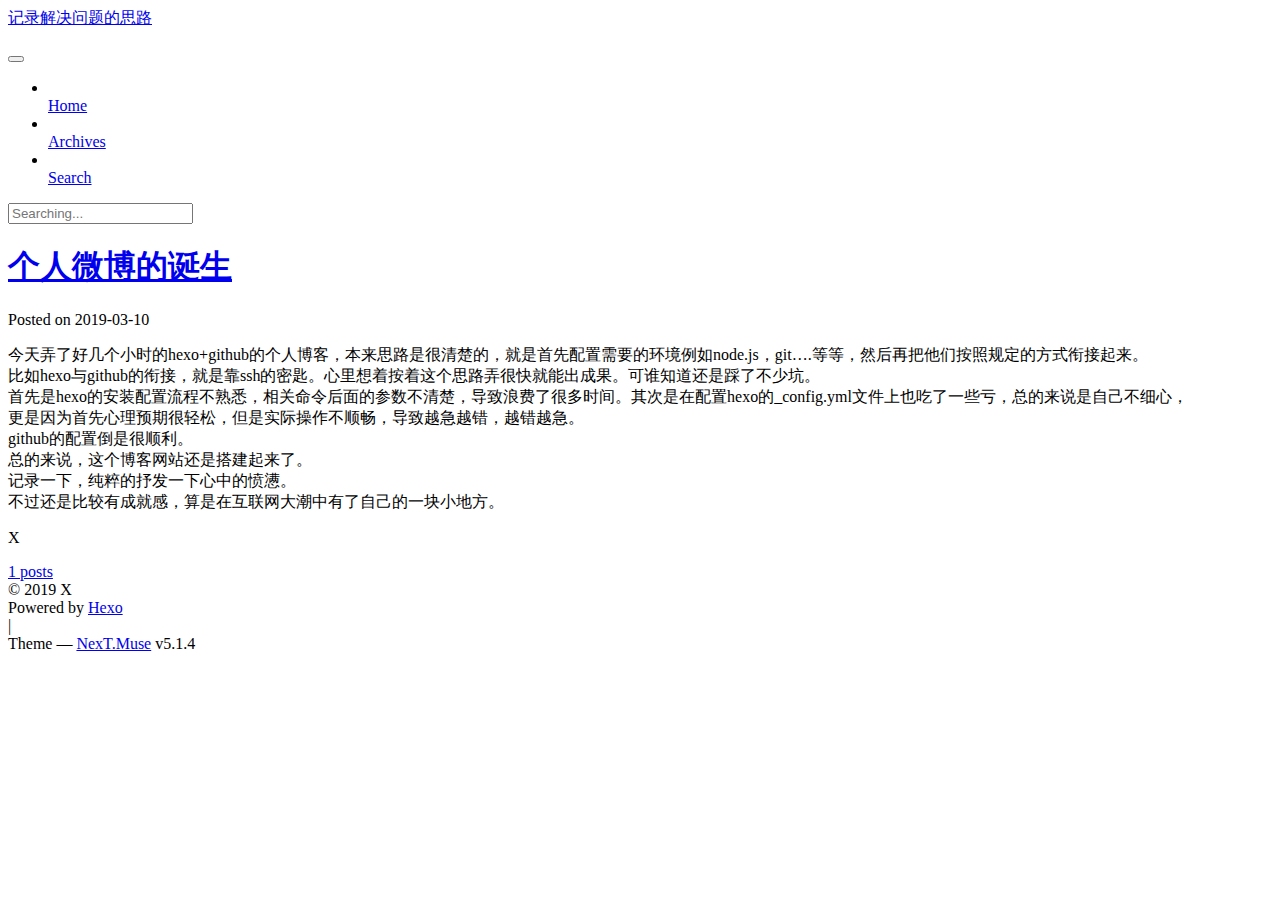
==== commit eded5d3a: "Site updated: 2019-03-10 23:18:54" ====
--- a/index.html
+++ b/index.html
@@ -80,12 +80,12 @@
 
 
 <meta property="og:type" content="website">
-<meta property="og:title" content="落后就要挨打">
+<meta property="og:title" content="记录解决问题的思路">
 <meta property="og:url" content="https://github.com/ukeepit/blog.git/index.html">
-<meta property="og:site_name" content="落后就要挨打">
+<meta property="og:site_name" content="记录解决问题的思路">
 <meta property="og:locale" content="default">
 <meta name="twitter:card" content="summary">
-<meta name="twitter:title" content="落后就要挨打">
+<meta name="twitter:title" content="记录解决问题的思路">
 
 
 
@@ -121,7 +121,7 @@
 
 
 
-  <title>落后就要挨打</title>
+  <title>记录解决问题的思路</title>
   
 
 
@@ -152,7 +152,7 @@
     <div class="custom-logo-site-title">
       <a href="/blog/" class="brand" rel="start">
         <span class="logo-line-before"><i></i></span>
-        <span class="site-title">落后就要挨打</span>
+        <span class="site-title">记录解决问题的思路</span>
         <span class="logo-line-after"><i></i></span>
       </a>
     </div>
@@ -198,9 +198,41 @@
       
 
       
+        <li class="menu-item menu-item-search">
+          
+            <a href="javascript:;" class="popup-trigger">
+          
+            
+              <i class="menu-item-icon fa fa-search fa-fw"></i> <br>
+            
+            Search
+          </a>
+        </li>
+      
     </ul>
   
 
+  
+    <div class="site-search">
+      
+  <div class="popup search-popup local-search-popup">
+  <div class="local-search-header clearfix">
+    <span class="search-icon">
+      <i class="fa fa-search"></i>
+    </span>
+    <span class="popup-btn-close">
+      <i class="fa fa-times-circle"></i>
+    </span>
+    <div class="local-search-input-wrapper">
+      <input autocomplete="off" placeholder="Searching..." spellcheck="false" type="text" id="local-search-input">
+    </div>
+  </div>
+  <div id="local-search-result"></div>
+</div>
+
+
+
+    </div>
   
 </nav>
 
@@ -238,7 +270,7 @@
     </span>
 
     <span hidden itemprop="publisher" itemscope itemtype="http://schema.org/Organization">
-      <meta itemprop="name" content="落后就要挨打">
+      <meta itemprop="name" content="记录解决问题的思路">
     </span>
 
     
@@ -585,6 +617,323 @@
 
   
 
+  <script type="text/javascript">
+    // Popup Window;
+    var isfetched = false;
+    var isXml = true;
+    // Search DB path;
+    var search_path = "search.xml";
+    if (search_path.length === 0) {
+      search_path = "search.xml";
+    } else if (/json$/i.test(search_path)) {
+      isXml = false;
+    }
+    var path = "/blog/" + search_path;
+    // monitor main search box;
+
+    var onPopupClose = function (e) {
+      $('.popup').hide();
+      $('#local-search-input').val('');
+      $('.search-result-list').remove();
+      $('#no-result').remove();
+      $(".local-search-pop-overlay").remove();
+      $('body').css('overflow', '');
+    }
+
+    function proceedsearch() {
+      $("body")
+        .append('<div class="search-popup-overlay local-search-pop-overlay"></div>')
+        .css('overflow', 'hidden');
+      $('.search-popup-overlay').click(onPopupClose);
+      $('.popup').toggle();
+      var $localSearchInput = $('#local-search-input');
+      $localSearchInput.attr("autocapitalize", "none");
+      $localSearchInput.attr("autocorrect", "off");
+      $localSearchInput.focus();
+    }
+
+    // search function;
+    var searchFunc = function(path, search_id, content_id) {
+      'use strict';
+
+      // start loading animation
+      $("body")
+        .append('<div class="search-popup-overlay local-search-pop-overlay">' +
+          '<div id="search-loading-icon">' +
+          '<i class="fa fa-spinner fa-pulse fa-5x fa-fw"></i>' +
+          '</div>' +
+          '</div>')
+        .css('overflow', 'hidden');
+      $("#search-loading-icon").css('margin', '20% auto 0 auto').css('text-align', 'center');
+
+      $.ajax({
+        url: path,
+        dataType: isXml ? "xml" : "json",
+        async: true,
+        success: function(res) {
+          // get the contents from search data
+          isfetched = true;
+          $('.popup').detach().appendTo('.header-inner');
+          var datas = isXml ? $("entry", res).map(function() {
+            return {
+              title: $("title", this).text(),
+              content: $("content",this).text(),
+              url: $("url" , this).text()
+            };
+          }).get() : res;
+          var input = document.getElementById(search_id);
+          var resultContent = document.getElementById(content_id);
+          var inputEventFunction = function() {
+            var searchText = input.value.trim().toLowerCase();
+            var keywords = searchText.split(/[\s\-]+/);
+            if (keywords.length > 1) {
+              keywords.push(searchText);
+            }
+            var resultItems = [];
+            if (searchText.length > 0) {
+              // perform local searching
+              datas.forEach(function(data) {
+                var isMatch = false;
+                var hitCount = 0;
+                var searchTextCount = 0;
+                var title = data.title.trim();
+                var titleInLowerCase = title.toLowerCase();
+                var content = data.content.trim().replace(/<[^>]+>/g,"");
+                var contentInLowerCase = content.toLowerCase();
+                var articleUrl = decodeURIComponent(data.url);
+                var indexOfTitle = [];
+                var indexOfContent = [];
+                // only match articles with not empty titles
+                if(title != '') {
+                  keywords.forEach(function(keyword) {
+                    function getIndexByWord(word, text, caseSensitive) {
+                      var wordLen = word.length;
+                      if (wordLen === 0) {
+                        return [];
+                      }
+                      var startPosition = 0, position = [], index = [];
+                      if (!caseSensitive) {
+                        text = text.toLowerCase();
+                        word = word.toLowerCase();
+                      }
+                      while ((position = text.indexOf(word, startPosition)) > -1) {
+                        index.push({position: position, word: word});
+                        startPosition = position + wordLen;
+                      }
+                      return index;
+                    }
+
+                    indexOfTitle = indexOfTitle.concat(getIndexByWord(keyword, titleInLowerCase, false));
+                    indexOfContent = indexOfContent.concat(getIndexByWord(keyword, contentInLowerCase, false));
+                  });
+                  if (indexOfTitle.length > 0 || indexOfContent.length > 0) {
+                    isMatch = true;
+                    hitCount = indexOfTitle.length + indexOfContent.length;
+                  }
+                }
+
+                // show search results
+
+                if (isMatch) {
+                  // sort index by position of keyword
+
+                  [indexOfTitle, indexOfContent].forEach(function (index) {
+                    index.sort(function (itemLeft, itemRight) {
+                      if (itemRight.position !== itemLeft.position) {
+                        return itemRight.position - itemLeft.position;
+                      } else {
+                        return itemLeft.word.length - itemRight.word.length;
+                      }
+                    });
+                  });
+
+                  // merge hits into slices
+
+                  function mergeIntoSlice(text, start, end, index) {
+                    var item = index[index.length - 1];
+                    var position = item.position;
+                    var word = item.word;
+                    var hits = [];
+                    var searchTextCountInSlice = 0;
+                    while (position + word.length <= end && index.length != 0) {
+                      if (word === searchText) {
+                        searchTextCountInSlice++;
+                      }
+                      hits.push({position: position, length: word.length});
+                      var wordEnd = position + word.length;
+
+                      // move to next position of hit
+
+                      index.pop();
+                      while (index.length != 0) {
+                        item = index[index.length - 1];
+                        position = item.position;
+                        word = item.word;
+                        if (wordEnd > position) {
+                          index.pop();
+                        } else {
+                          break;
+                        }
+                      }
+                    }
+                    searchTextCount += searchTextCountInSlice;
+                    return {
+                      hits: hits,
+                      start: start,
+                      end: end,
+                      searchTextCount: searchTextCountInSlice
+                    };
+                  }
+
+                  var slicesOfTitle = [];
+                  if (indexOfTitle.length != 0) {
+                    slicesOfTitle.push(mergeIntoSlice(title, 0, title.length, indexOfTitle));
+                  }
+
+                  var slicesOfContent = [];
+                  while (indexOfContent.length != 0) {
+                    var item = indexOfContent[indexOfContent.length - 1];
+                    var position = item.position;
+                    var word = item.word;
+                    // cut out 100 characters
+                    var start = position - 20;
+                    var end = position + 80;
+                    if(start < 0){
+                      start = 0;
+                    }
+                    if (end < position + word.length) {
+                      end = position + word.length;
+                    }
+                    if(end > content.length){
+                      end = content.length;
+                    }
+                    slicesOfContent.push(mergeIntoSlice(content, start, end, indexOfContent));
+                  }
+
+                  // sort slices in content by search text's count and hits' count
+
+                  slicesOfContent.sort(function (sliceLeft, sliceRight) {
+                    if (sliceLeft.searchTextCount !== sliceRight.searchTextCount) {
+                      return sliceRight.searchTextCount - sliceLeft.searchTextCount;
+                    } else if (sliceLeft.hits.length !== sliceRight.hits.length) {
+                      return sliceRight.hits.length - sliceLeft.hits.length;
+                    } else {
+                      return sliceLeft.start - sliceRight.start;
+                    }
+                  });
+
+                  // select top N slices in content
+
+                  var upperBound = parseInt('1');
+                  if (upperBound >= 0) {
+                    slicesOfContent = slicesOfContent.slice(0, upperBound);
+                  }
+
+                  // highlight title and content
+
+                  function highlightKeyword(text, slice) {
+                    var result = '';
+                    var prevEnd = slice.start;
+                    slice.hits.forEach(function (hit) {
+                      result += text.substring(prevEnd, hit.position);
+                      var end = hit.position + hit.length;
+                      result += '<b class="search-keyword">' + text.substring(hit.position, end) + '</b>';
+                      prevEnd = end;
+                    });
+                    result += text.substring(prevEnd, slice.end);
+                    return result;
+                  }
+
+                  var resultItem = '';
+
+                  if (slicesOfTitle.length != 0) {
+                    resultItem += "<li><a href='" + articleUrl + "' class='search-result-title'>" + highlightKeyword(title, slicesOfTitle[0]) + "</a>";
+                  } else {
+                    resultItem += "<li><a href='" + articleUrl + "' class='search-result-title'>" + title + "</a>";
+                  }
+
+                  slicesOfContent.forEach(function (slice) {
+                    resultItem += "<a href='" + articleUrl + "'>" +
+                      "<p class=\"search-result\">" + highlightKeyword(content, slice) +
+                      "...</p>" + "</a>";
+                  });
+
+                  resultItem += "</li>";
+                  resultItems.push({
+                    item: resultItem,
+                    searchTextCount: searchTextCount,
+                    hitCount: hitCount,
+                    id: resultItems.length
+                  });
+                }
+              })
+            };
+            if (keywords.length === 1 && keywords[0] === "") {
+              resultContent.innerHTML = '<div id="no-result"><i class="fa fa-search fa-5x" /></div>'
+            } else if (resultItems.length === 0) {
+              resultContent.innerHTML = '<div id="no-result"><i class="fa fa-frown-o fa-5x" /></div>'
+            } else {
+              resultItems.sort(function (resultLeft, resultRight) {
+                if (resultLeft.searchTextCount !== resultRight.searchTextCount) {
+                  return resultRight.searchTextCount - resultLeft.searchTextCount;
+                } else if (resultLeft.hitCount !== resultRight.hitCount) {
+                  return resultRight.hitCount - resultLeft.hitCount;
+                } else {
+                  return resultRight.id - resultLeft.id;
+                }
+              });
+              var searchResultList = '<ul class=\"search-result-list\">';
+              resultItems.forEach(function (result) {
+                searchResultList += result.item;
+              })
+              searchResultList += "</ul>";
+              resultContent.innerHTML = searchResultList;
+            }
+          }
+
+          if ('auto' === 'auto') {
+            input.addEventListener('input', inputEventFunction);
+          } else {
+            $('.search-icon').click(inputEventFunction);
+            input.addEventListener('keypress', function (event) {
+              if (event.keyCode === 13) {
+                inputEventFunction();
+              }
+            });
+          }
+
+          // remove loading animation
+          $(".local-search-pop-overlay").remove();
+          $('body').css('overflow', '');
+
+          proceedsearch();
+        }
+      });
+    }
+
+    // handle and trigger popup window;
+    $('.popup-trigger').click(function(e) {
+      e.stopPropagation();
+      if (isfetched === false) {
+        searchFunc(path, 'local-search-input', 'local-search-result');
+      } else {
+        proceedsearch();
+      };
+    });
+
+    $('.popup-btn-close').click(onPopupClose);
+    $('.popup').click(function(e){
+      e.stopPropagation();
+    });
+    $(document).on('keyup', function (event) {
+      var shouldDismissSearchPopup = event.which === 27 &&
+        $('.search-popup').is(':visible');
+      if (shouldDismissSearchPopup) {
+        onPopupClose();
+      }
+    });
+  </script>
+
 
 
 
